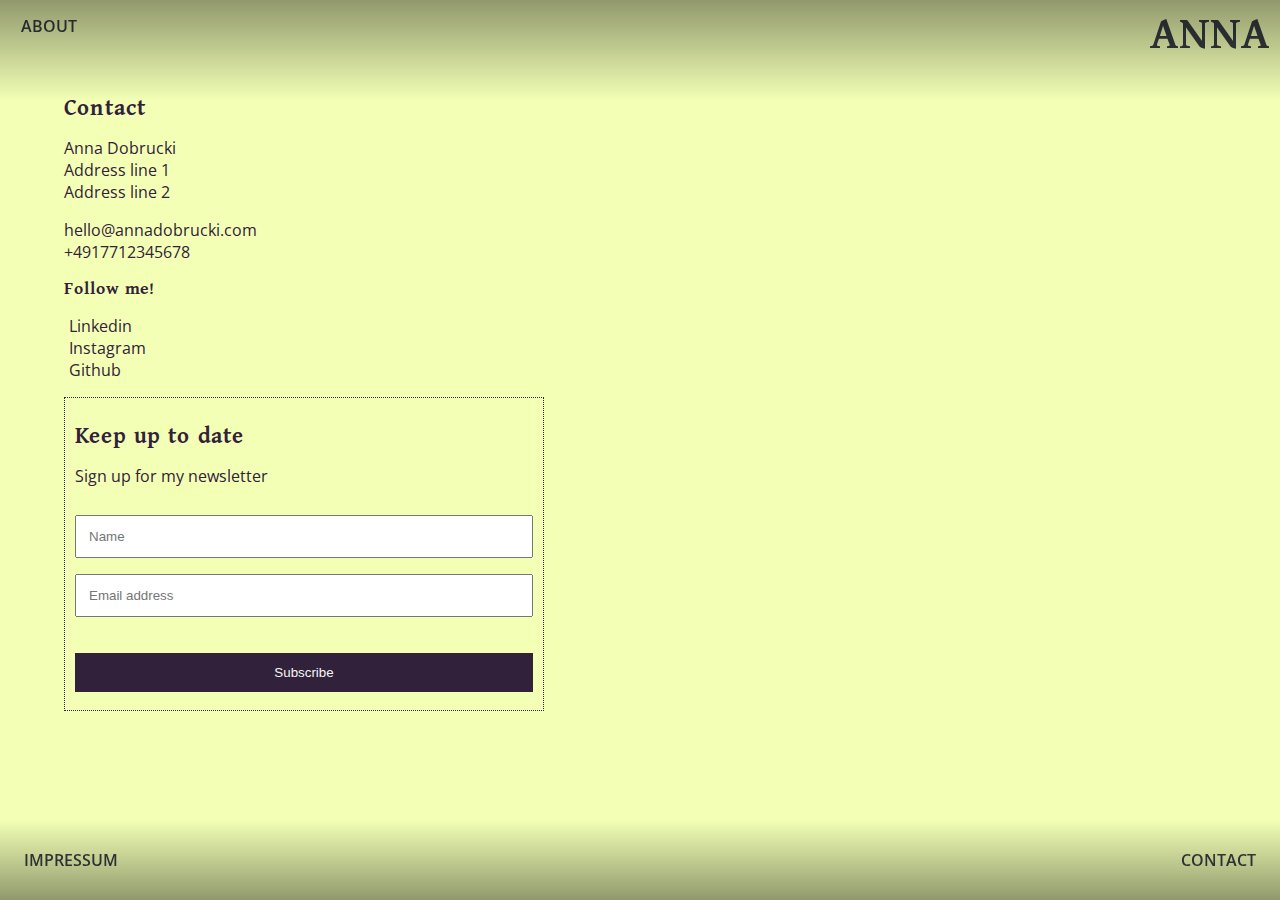
==== contact.html @ 8fa87912 "initial commit" ====
<!DOCTYPE html>
<html lang="en">
  <head>
    <meta charset="UTF-8" />
    <meta name="viewport" content="width=device-width, initial-scale=1.0" />
    <link rel="preconnect" href="https://fonts.googleapis.com" />
    <link rel="preconnect" href="https://fonts.gstatic.com" crossorigin />
    <link
      href="https://fonts.googleapis.com/css2?family=Namdhinggo:wght@400;500;600;700;800&family=Open+Sans:ital,wght@0,300..800;1,300..800&display=swap"
      rel="stylesheet"
    />
    <link rel="stylesheet" href="https://cdnjs.cloudflare.com/ajax/libs/font-awesome/6.5.1/css/all.min.css" integrity="sha512-DTOQO9RWCH3ppGqcWaEA1BIZOC6xxalwEsw9c2QQeAIftl+Vegovlnee1c9QX4TctnWMn13TZye+giMm8e2LwA==" crossorigin="anonymous" referrerpolicy="no-referrer" />
    <link rel="stylesheet" href="./styles/main.css" />
    <title>ANNA</title>
  </head>
  <body>    <div class="header__logo">
    <a href="./index.html"><h1>ANNA</h1></a>
  </div>

  <div class="header__link-about">
    <a href="./about.html">ABOUT</a>
  </div>

  <!-- Header Section -->
  <header>
    <label class="hamburger-menu">
      <input type="checkbox" />
    </label>
    <aside class="sidebar">
      <nav>
        <a href="./about.html">ABOUT</a>
        <a href="./contact.html">CONTACT</a>
        <a href="./impressum.html">IMPRESSUM</a>
      </nav>
    </aside>
  </header>

    <!-- Main Section -->
    <main>
      <section class="main__contact" id="contact">
        <h2>Contact</h2>

        <div class="contact-1">
          <p>
            Anna Dobrucki
            <br />
            Address line 1
            <br />Address line 2
            <br />
          </p>
        </div>
        <div class="contact-2">
          <p>
            hello@annadobrucki.com <br />
            +4917712345678
          </p>
        </div>
        <div class="contact-social">
          <h3>Follow me!</h3>
          <div class="social-links">
          <a href="">Linkedin</a><br />
          <a href="">Instagram</a><br />
          <a href="">Github</a><br />
          </div>
        </div>
         
<form action="/action_page.php">
  <div class="container">
    <h2>Keep up to date</h2>
    <p>Sign up for my newsletter</p>
  </div>

  <div class="container">
    <input type="text" placeholder="Name" name="name" required>
    <input type="text" placeholder="Email address" name="mail" required>
  </div>

  <div class="container">
    <input type="submit" value="Subscribe">
  </div>
</form>
      </section>
    </main>

    <footer>
      <div class="footer__link-imprint">
        <a href="./impressum.html">Impressum</a>
      </div>

      <div class="footer__link-contact">
        <a href="./contact.html">Contact</a>
      </div>      
      </div>
    </footer>
  </body>
</html>
---- styles/main.css ----
* {
  box-sizing: border-box;
  margin: 0;
  padding: 0;
}

:root {
  font-family: "Open Sans", sans-serif;
}

.project .project-page-main a, footer a, .header__link-about a {
  text-decoration: none;
  text-transform: uppercase;
  padding: 0.3rem 1rem;
  color: #393e41;
  font-weight: 600;
}
.project .project-page-main a:hover, footer a:hover, .header__link-about a:hover {
  color: #ff8345;
}

* {
  box-sizing: border-box;
  margin: 0;
  padding: 0;
}

:root {
  font-family: "Open Sans", sans-serif;
}

.header__logo a {
  position: fixed;
  top: 10px;
  right: 10px;
  font-family: "Namdhinggo", serif;
  color: #393e41;
  text-decoration: none;
}
.header__logo a:hover {
  color: #ff8345;
}
.header__logo a h1 {
  font-size: 3rem;
}

header {
  display: flex;
  align-items: center;
}

.header__link-about a {
  position: fixed;
  top: 10px;
  left: 5px;
}

header:before {
  content: "";
  display: block;
  position: absolute;
  top: 0;
  left: 0;
  width: 100%;
  height: 100px;
  opacity: 0.4;
  background: linear-gradient(to bottom, black, rgba(0, 0, 0, 0));
  transition: opacity 0.6s ease-in-out;
  pointer-events: none;
}

.hamburger-menu {
  display: flex;
  flex-direction: column;
  gap: 6px;
  width: -moz-max-content;
  width: max-content;
  position: absolute;
  top: 5px;
  left: 5px;
  z-index: 2;
  cursor: pointer;
}

.hamburger-menu:has(input:checked) {
  color: white;
}

.hamburger-menu::before,
.hamburger-menu::after,
.hamburger-menu input {
  content: "";
  width: 40px;
  height: 7px;
  background-color: black;
  border-radius: 1000px;
  transform-origin: left center;
}

.hamburger-menu input {
  -webkit-appearance: none;
     -moz-appearance: none;
          appearance: none;
  padding: 0;
  margin: 0;
  outline: none;
  pointer-events: none;
}

.hamburger-menu:has(input:checked)::before {
  rotate: 45deg;
  width: 46.6690475582px;
  translate: 0 -3.5px;
}

.hamburger-menu:has(input:checked)::after {
  rotate: -45deg;
  width: 46.6690475582px;
  translate: 0 3.5px;
}

.hamburger-menu input:checked {
  opacity: 0;
  width: 0;
}

.sidebar {
  translate: -100%;
  transition: 400ms ease-in-out;
  padding: 0.5rem 1rem;
  padding-top: calc(38px + 1rem);
  background-color: #383b53;
  max-width: 20rem;
  min-height: 100vh;
}
.sidebar nav {
  display: flex;
  flex-direction: column;
}
.sidebar nav a {
  color: #f2ffb5;
  text-decoration: none;
  margin-top: 2rem;
}
.sidebar nav a:hover {
  color: #ff8345;
}

.hamburger-menu:has(input:checked) + .sidebar {
  translate: 0;
}

@media screen and (min-width: 600px) {
  .hamburger-menu,
  .hamburger-menu::after,
  .hamburger-menu::before,
  .sidebar {
    display: none;
  }
}
@media screen and (max-width: 600px) {
  .header__link-about a {
    display: none;
  }
}
* {
  box-sizing: border-box;
  margin: 0;
  padding: 0;
}

:root {
  font-family: "Open Sans", sans-serif;
}

footer {
  width: 100%;
  padding: 0.5rem;
  margin: 0 auto;
  display: flex;
  justify-content: space-between;
  align-items: center;
  height: 5rem;
  position: fixed;
  bottom: 0;
}
@media screen and (max-width: 600px) {
  .footer__link-imprint a {
    display: none;
  }
  .footer__link-contact a {
    display: none;
  }
}
footer:before {
  content: "";
  display: block;
  position: absolute;
  top: 0;
  left: 0;
  width: 100%;
  height: 80px;
  opacity: 0.4;
  background: linear-gradient(to top, black 0%, rgba(0, 0, 0, 0));
  transition: opacity 0.6s ease-in-out;
  pointer-events: none;
}

* {
  box-sizing: border-box;
  margin: 0;
  padding: 0;
}

:root {
  font-family: "Open Sans", sans-serif;
}

.main__about h2 {
  padding: 1rem 0;
}

.main__about img {
  width: 20rem;
}

@media screen and (min-width: 800px) {
  .main__about {
    display: grid;
    gap: 2rem;
    grid-template-columns: 50% 50%;
    grid-template-rows: repeat(10, 100px);
  }
  .main__about p {
    grid-column: 1/2;
  }
  .main__about img {
    grid-column: 2/3;
    grid-row-start: 3;
    justify-self: center;
  }
}
* {
  box-sizing: border-box;
  margin: 0;
  padding: 0;
}

:root {
  font-family: "Open Sans", sans-serif;
}

.project h2,
.project h3 {
  padding: 1rem 0;
  font-family: "Namdhinggo", serif;
}
.project .project-page-main {
  margin-top: 1rem;
  display: flex;
  justify-content: space-between;
  align-items: center;
}
.project .project-page-main figure {
  width: 80%;
  padding-bottom: 1rem;
}
.project .project-page-main figure img {
  width: 100%;
}
@media screen and (max-width: 800px) {
  .project-page-main {
    flex-direction: column;
  }
}
* {
  box-sizing: border-box;
  margin: 0;
  padding: 0;
}

:root {
  font-family: "Open Sans", sans-serif;
}

h2,
h3 {
  padding: 1rem 0;
  font-family: "Namdhinggo", serif;
}

.contact-2 {
  margin-top: 1rem;
}

icon::before {
  display: inline-block;
  font-style: normal;
  font-variant: normal;
  text-rendering: auto;
  -webkit-font-smoothing: antialiased;
}

.social-links {
  color: #32213a;
}
.social-links a {
  color: #32213a;
  text-decoration: none;
  padding: 0.3rem;
}
.social-links a::after {
  font-family: "Font Awesome 5 Free";
  font-weight: 900;
  content: "\f061";
  margin: 0.3rem;
}

.contact-social {
  margin-bottom: 1rem;
}

form {
  max-width: 30rem;
  border: #32213a 1.5px dotted;
  background-color: none;
}

.container {
  padding: 10px;
}

input[type=text],
input[type=submit] {
  width: 100%;
  padding: 12px;
  margin: 8px 0;
  display: inline-block;
  box-sizing: border-box;
}

input[type=submit] {
  background-color: #32213a;
  color: #f5f5f5;
  border: none;
}

input[type=submit]:hover {
  opacity: 0.8;
}

* {
  box-sizing: border-box;
  margin: 0;
  padding: 0;
}

:root {
  font-family: "Open Sans", sans-serif;
}

.main__impressum h2 {
  padding: 1rem 0;
}

@media screen and (min-width: 800px) {
  .main__impressum {
    display: grid;
    gap: 2rem;
    grid-template-columns: 50% 50%;
    grid-template-rows: repeat(10, 100px);
  }
  .main__impressum .impressum-1 {
    grid-column: 1/2;
  }
  .main__impressum .impressum-2 {
    grid-column: 2/3;
  }
}
* {
  box-sizing: border-box;
  margin: 0;
  padding: 0;
}

:root {
  font-family: "Open Sans", sans-serif;
}

body {
  background-color: #f2ffb5;
  color: #32213a;
}

main {
  width: 90%;
  margin: 5rem auto;
}

.main__hero h2 {
  font-family: "Namdhinggo", serif;
  font-size: 2.5rem;
  color: #393e41;
  text-align: left;
}

.hero-works__container {
  position: relative;
  min-width: 50%;
  height: 200px;
  margin: 2rem auto 0;
}
.hero-works__container h4 {
  margin-top: 0.3rem;
  text-align: center;
  font-weight: 400;
}
.hero-works__container h3 {
  text-align: center;
  font-weight: 600;
}
.hero-works__container a {
  color: #393e41;
  text-decoration: none;
}

.hero-works__img {
  width: 100%;
  height: 75%;
  -o-object-fit: cover;
     object-fit: cover;
}

@media screen and (min-width: 800px) {
  .main__hero-works {
    display: grid;
    gap: 1rem 1rem;
    border: #393e41 dotted 2px;
    grid-template-columns: repeat(6, minmax(0, 1fr));
    grid-template-rows: repeat(10, 50px);
  }
  .container-1 {
    width: 300px;
    height: 300px;
    grid-row-start: 2;
    grid-column-start: 2;
    margin-left: 2rem;
  }
  .container-2 {
    width: 300px;
    height: 250px;
    grid-row-start: 1;
    grid-column-start: 3;
    margin-left: 4rem;
  }
  .container-3 {
    width: 250px;
    height: 250px;
    grid-row-start: 6;
    grid-column-start: 4;
  }
  .container-4 {
    width: 200px;
    height: 280px;
    grid-row-start: 5;
    grid-column-start: 3;
  }
  .container-5 {
    width: 250px;
    height: 200px;
    grid-row-start: 3;
    grid-column-start: 4;
  }
  .container-6 {
    width: 200px;
    height: 200px;
    grid-row-start: 5;
    grid-column-start: 5;
  }
  .container-7 {
    width: 200px;
    height: 200px;
    grid-row-start: 5;
    grid-column-start: 2;
    margin-left: 1rem;
  }
  .overlay {
    position: absolute;
    top: 0;
    bottom: 0;
    left: 0;
    right: 0;
    height: 75%;
    width: 100%;
    opacity: 0;
    transition: 0.8s ease;
    background-color: #383b53;
  }
  .overlay a {
    color: #f5f5f5;
  }
  .hero-works__container:hover .overlay {
    opacity: 1;
    box-shadow: 5px 5px -5px -5px orange;
  }
  .overlay-text {
    color: #f5f5f5;
    font-size: 1rem;
    position: absolute;
    top: 50%;
    left: 50%;
    transform: translate(-50%, -50%);
    text-align: center;
  }
}/*# sourceMappingURL=main.css.map */
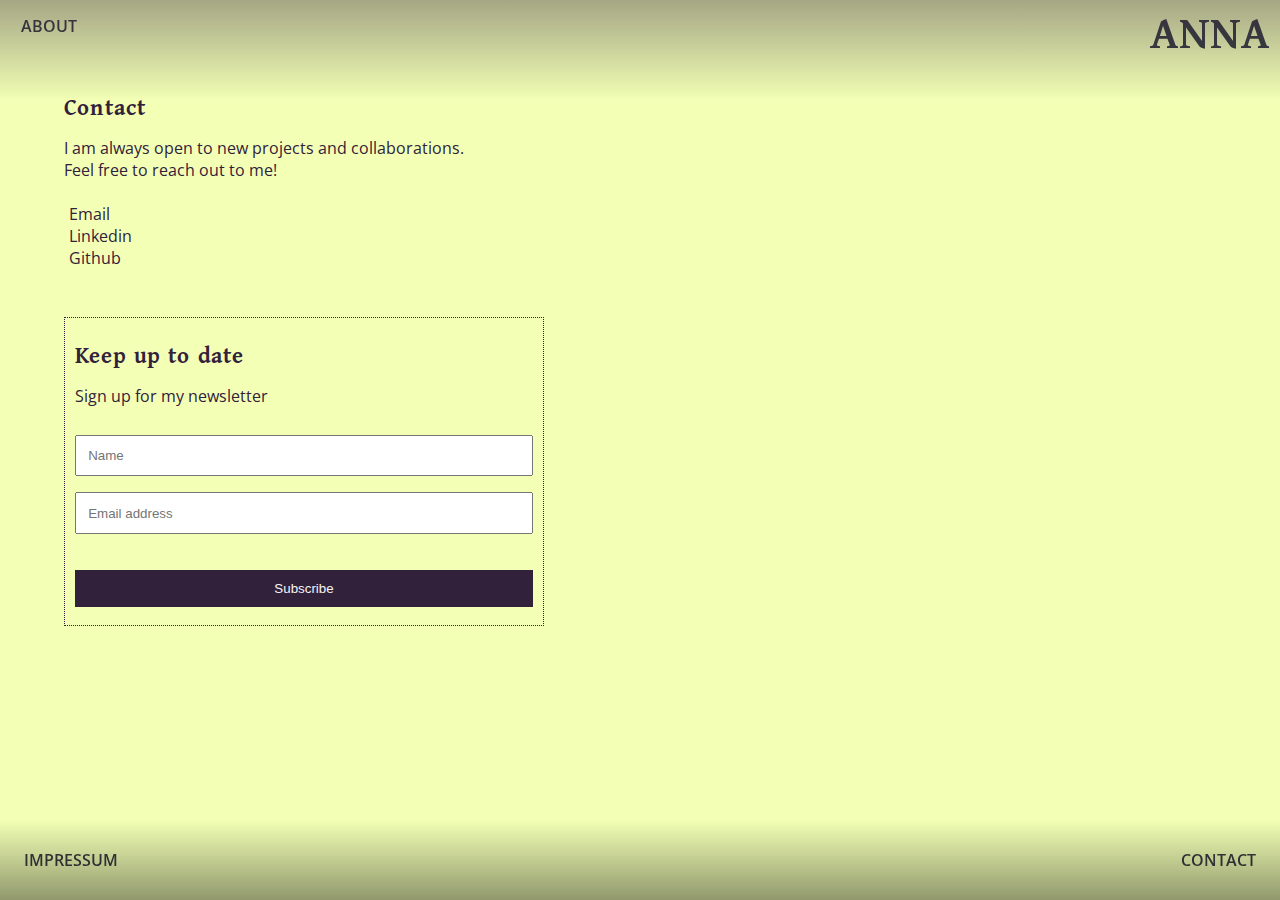
==== commit 0deaca61: "add link to social media" ====
--- a/contact.html
+++ b/contact.html
@@ -1,96 +1,93 @@
 <!DOCTYPE html>
 <html lang="en">
-  <head>
-    <meta charset="UTF-8" />
-    <meta name="viewport" content="width=device-width, initial-scale=1.0" />
-    <link rel="preconnect" href="https://fonts.googleapis.com" />
-    <link rel="preconnect" href="https://fonts.gstatic.com" crossorigin />
-    <link
-      href="https://fonts.googleapis.com/css2?family=Namdhinggo:wght@400;500;600;700;800&family=Open+Sans:ital,wght@0,300..800;1,300..800&display=swap"
-      rel="stylesheet"
-    />
-    <link rel="stylesheet" href="https://cdnjs.cloudflare.com/ajax/libs/font-awesome/6.5.1/css/all.min.css" integrity="sha512-DTOQO9RWCH3ppGqcWaEA1BIZOC6xxalwEsw9c2QQeAIftl+Vegovlnee1c9QX4TctnWMn13TZye+giMm8e2LwA==" crossorigin="anonymous" referrerpolicy="no-referrer" />
-    <link rel="stylesheet" href="./styles/main.css" />
-    <title>ANNA</title>
-  </head>
-  <body>    <div class="header__logo">
-    <a href="./index.html"><h1>ANNA</h1></a>
-  </div>
+	<head>
+		<meta charset="UTF-8" />
+		<meta name="viewport" content="width=device-width, initial-scale=1.0" />
+		<link rel="preconnect" href="https://fonts.googleapis.com" />
+		<link rel="preconnect" href="https://fonts.gstatic.com" crossorigin />
+		<link
+			href="https://fonts.googleapis.com/css2?family=Namdhinggo:wght@400;500;600;700;800&family=Open+Sans:ital,wght@0,300..800;1,300..800&display=swap"
+			rel="stylesheet"
+		/>
+		<link
+			rel="stylesheet"
+			href="https://cdnjs.cloudflare.com/ajax/libs/font-awesome/6.5.1/css/all.min.css"
+			integrity="sha512-DTOQO9RWCH3ppGqcWaEA1BIZOC6xxalwEsw9c2QQeAIftl+Vegovlnee1c9QX4TctnWMn13TZye+giMm8e2LwA=="
+			crossorigin="anonymous"
+			referrerpolicy="no-referrer"
+		/>
+		<link rel="stylesheet" href="./styles/main.css" />
+		<title>ANNA</title>
+	</head>
+	<body>
+		<div class="header__logo">
+			<a href="./index.html"><h1>ANNA</h1></a>
+		</div>
 
-  <div class="header__link-about">
-    <a href="./about.html">ABOUT</a>
-  </div>
+		<div class="header__link-about">
+			<a href="./about.html">ABOUT</a>
+		</div>
 
-  <!-- Header Section -->
-  <header>
-    <label class="hamburger-menu">
-      <input type="checkbox" />
-    </label>
-    <aside class="sidebar">
-      <nav>
-        <a href="./about.html">ABOUT</a>
-        <a href="./contact.html">CONTACT</a>
-        <a href="./impressum.html">IMPRESSUM</a>
-      </nav>
-    </aside>
-  </header>
+		<!-- Header Section -->
+		<header>
+			<label class="hamburger-menu">
+				<input type="checkbox" />
+			</label>
+			<aside class="sidebar">
+				<nav>
+					<a href="./about.html">ABOUT</a>
+					<a href="./contact.html">CONTACT</a>
+					<a href="./impressum.html">IMPRESSUM</a>
+				</nav>
+			</aside>
+		</header>
 
-    <!-- Main Section -->
-    <main>
-      <section class="main__contact" id="contact">
-        <h2>Contact</h2>
+		<!-- Main Section -->
+		<main>
+			<!-- <section class="main__contact" id="contact"> -->
+			<h2>Contact</h2>
+			<p>
+				I am always open to new projects and collaborations. <br />
+				Feel free to reach out to me!
+			</p>
 
-        <div class="contact-1">
-          <p>
-            Anna Dobrucki
-            <br />
-            Address line 1
-            <br />Address line 2
-            <br />
-          </p>
-        </div>
-        <div class="contact-2">
-          <p>
-            hello@annadobrucki.com <br />
-            +4917712345678
-          </p>
-        </div>
-        <div class="contact-social">
-          <h3>Follow me!</h3>
-          <div class="social-links">
-          <a href="">Linkedin</a><br />
-          <a href="">Instagram</a><br />
-          <a href="">Github</a><br />
-          </div>
-        </div>
-         
-<form action="/action_page.php">
-  <div class="container">
-    <h2>Keep up to date</h2>
-    <p>Sign up for my newsletter</p>
-  </div>
+			<div class="contact-social social-links">
+				<br />
+				<a href="mailto:hello@annadobrucki.com?subject=Hello%20there">Email</a>
+				<br />
+				<a href="https://www.linkedin.com/in/annadobrucki/" target="_blank"
+					>Linkedin</a
+				>
+				<br />
 
-  <div class="container">
-    <input type="text" placeholder="Name" name="name" required>
-    <input type="text" placeholder="Email address" name="mail" required>
-  </div>
+				<a href="https://github.com/andobrucki" target="_blank">Github</a><br />
+			</div>
 
-  <div class="container">
-    <input type="submit" value="Subscribe">
-  </div>
-</form>
-      </section>
-    </main>
+			<form>
+				<div class="container">
+					<h2>Keep up to date</h2>
+					<p>Sign up for my newsletter</p>
+				</div>
 
-    <footer>
-      <div class="footer__link-imprint">
-        <a href="./impressum.html">Impressum</a>
-      </div>
+				<div class="container">
+					<input type="text" placeholder="Name" name="name" required />
+					<input type="text" placeholder="Email address" name="mail" required />
+				</div>
 
-      <div class="footer__link-contact">
-        <a href="./contact.html">Contact</a>
-      </div>      
-      </div>
-    </footer>
-  </body>
+				<div class="container">
+					<input type="submit" value="Subscribe" />
+				</div>
+			</form>
+		</main>
+
+		<footer>
+			<div class="footer__link-imprint">
+				<a href="./impressum.html">Impressum</a>
+			</div>
+
+			<div class="footer__link-contact">
+				<a href="./contact.html">Contact</a>
+			</div>
+		</footer>
+	</body>
 </html>
--- a/styles/main.css
+++ b/styles/main.css
@@ -1,13 +1,3 @@
-* {
-  box-sizing: border-box;
-  margin: 0;
-  padding: 0;
-}
-
-:root {
-  font-family: "Open Sans", sans-serif;
-}
-
 .project .project-page-main a, footer a, .header__link-about a {
   text-decoration: none;
   text-transform: uppercase;
@@ -17,16 +7,6 @@
 }
 .project .project-page-main a:hover, footer a:hover, .header__link-about a:hover {
   color: #ff8345;
-}
-
-* {
-  box-sizing: border-box;
-  margin: 0;
-  padding: 0;
-}
-
-:root {
-  font-family: "Open Sans", sans-serif;
 }
 
 .header__logo a {
@@ -64,7 +44,7 @@
   width: 100%;
   height: 100px;
   opacity: 0.4;
-  background: linear-gradient(to bottom, black, rgba(0, 0, 0, 0));
+  background: linear-gradient(to bottom, #32213a, rgba(0, 0, 0, 0));
   transition: opacity 0.6s ease-in-out;
   pointer-events: none;
 }
@@ -80,10 +60,7 @@
   left: 5px;
   z-index: 2;
   cursor: pointer;
-}
-
-.hamburger-menu:has(input:checked) {
-  color: white;
+  margin-top: 1rem;
 }
 
 .hamburger-menu::before,
@@ -92,7 +69,7 @@
   content: "";
   width: 40px;
   height: 7px;
-  background-color: black;
+  background-color: #393e41;
   border-radius: 1000px;
   transform-origin: left center;
 }
@@ -126,12 +103,12 @@
 
 .sidebar {
   translate: -100%;
-  transition: 400ms ease-in-out;
+  transition: 200ms ease-in-out;
   padding: 0.5rem 1rem;
   padding-top: calc(38px + 1rem);
   background-color: #383b53;
-  max-width: 20rem;
-  min-height: 100vh;
+  width: 100vw;
+  min-height: 15vh;
 }
 .sidebar nav {
   display: flex;
@@ -140,7 +117,7 @@
 .sidebar nav a {
   color: #f2ffb5;
   text-decoration: none;
-  margin-top: 2rem;
+  margin: 1rem;
 }
 .sidebar nav a:hover {
   color: #ff8345;
@@ -150,7 +127,7 @@
   translate: 0;
 }
 
-@media screen and (min-width: 600px) {
+@media screen and (min-width: 800px) {
   .hamburger-menu,
   .hamburger-menu::after,
   .hamburger-menu::before,
@@ -158,21 +135,11 @@
     display: none;
   }
 }
-@media screen and (max-width: 600px) {
+@media screen and (max-width: 799px) {
   .header__link-about a {
     display: none;
   }
 }
-* {
-  box-sizing: border-box;
-  margin: 0;
-  padding: 0;
-}
-
-:root {
-  font-family: "Open Sans", sans-serif;
-}
-
 footer {
   width: 100%;
   padding: 0.5rem;
@@ -184,7 +151,7 @@
   position: fixed;
   bottom: 0;
 }
-@media screen and (max-width: 600px) {
+@media screen and (max-width: 799px) {
   .footer__link-imprint a {
     display: none;
   }
@@ -206,22 +173,12 @@
   pointer-events: none;
 }
 
-* {
-  box-sizing: border-box;
-  margin: 0;
-  padding: 0;
-}
-
-:root {
-  font-family: "Open Sans", sans-serif;
-}
-
 .main__about h2 {
   padding: 1rem 0;
 }
-
 .main__about img {
-  width: 20rem;
+  width: 25rem;
+  margin-top: 1rem;
 }
 
 @media screen and (min-width: 800px) {
@@ -236,20 +193,10 @@
   }
   .main__about img {
     grid-column: 2/3;
-    grid-row-start: 3;
+    grid-row-start: 4;
     justify-self: center;
   }
 }
-* {
-  box-sizing: border-box;
-  margin: 0;
-  padding: 0;
-}
-
-:root {
-  font-family: "Open Sans", sans-serif;
-}
-
 .project h2,
 .project h3 {
   padding: 1rem 0;
@@ -268,21 +215,11 @@
 .project .project-page-main figure img {
   width: 100%;
 }
-@media screen and (max-width: 800px) {
+@media screen and (max-width: 799px) {
   .project-page-main {
     flex-direction: column;
   }
 }
-* {
-  box-sizing: border-box;
-  margin: 0;
-  padding: 0;
-}
-
-:root {
-  font-family: "Open Sans", sans-serif;
-}
-
 h2,
 h3 {
   padding: 1rem 0;
@@ -293,7 +230,7 @@
   margin-top: 1rem;
 }
 
-icon::before {
+icon::after {
   display: inline-block;
   font-style: normal;
   font-variant: normal;
@@ -301,13 +238,13 @@
   -webkit-font-smoothing: antialiased;
 }
 
-.social-links {
-  color: #32213a;
-}
 .social-links a {
   color: #32213a;
   text-decoration: none;
   padding: 0.3rem;
+}
+.social-links a:hover {
+  color: #ff8345;
 }
 .social-links a::after {
   font-family: "Font Awesome 5 Free";
@@ -321,6 +258,7 @@
 }
 
 form {
+  margin-top: 3rem;
   max-width: 30rem;
   border: #32213a 1.5px dotted;
   background-color: none;
@@ -333,30 +271,23 @@
 input[type=text],
 input[type=submit] {
   width: 100%;
-  padding: 12px;
-  margin: 8px 0;
+  padding: 0.7rem;
+  margin: 0.5rem 0;
   display: inline-block;
-  box-sizing: border-box;
 }
 
 input[type=submit] {
   background-color: #32213a;
   color: #f5f5f5;
   border: none;
-}
-
+  cursor: pointer;
+}
 input[type=submit]:hover {
-  opacity: 0.8;
-}
-
-* {
-  box-sizing: border-box;
-  margin: 0;
-  padding: 0;
-}
-
-:root {
-  font-family: "Open Sans", sans-serif;
+  color: #ff8345;
+}
+
+input[type=text]:focus {
+  outline-color: #ff8345;
 }
 
 .main__impressum h2 {
@@ -501,7 +432,6 @@
   }
   .hero-works__container:hover .overlay {
     opacity: 1;
-    box-shadow: 5px 5px -5px -5px orange;
   }
   .overlay-text {
     color: #f5f5f5;
